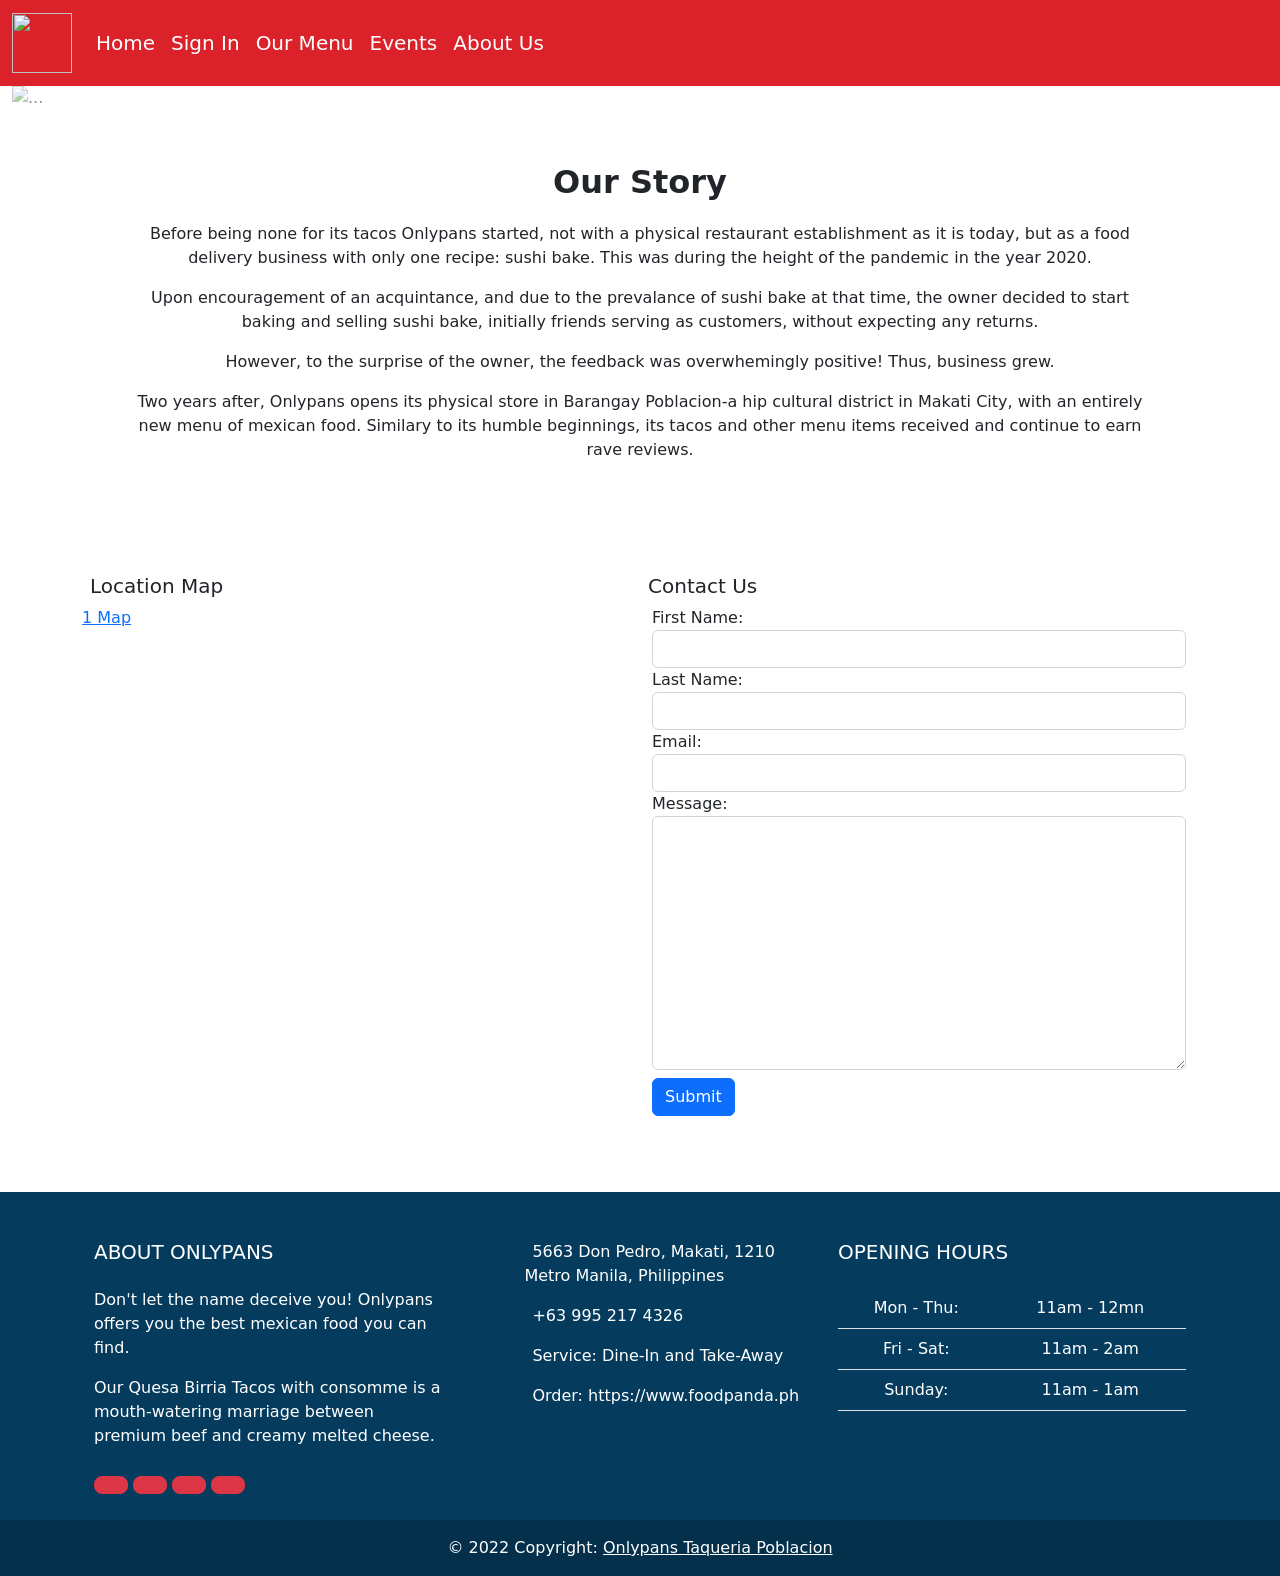
==== aboutUs.html @ 5bea22d4 "Add files via upload" ====
<!DOCTYPE html>
<html lang="en">

<head>
    <meta charset="UTF-8">
    <meta http-equiv="X-UA-Compatible" content="IE=edge">
    <meta name="viewport" content="width=device-width, initial-scale=1.0">
    <link rel="stylesheet" href="/css/bootstrap.css">
    <link rel="preconnect" href="https://fonts.googleapis.com">
    <link rel="preconnect" href="https://fonts.gstatic.com" crossorigin>
    <link rel="stylesheet" href="/css/style.css">
    <link href="https://fonts.googleapis.com/css2?family=Merriweather:wght@700&display=swap" rel="stylesheet">
    <style>
        h1 {
            font-family: 'Merriweather', serif;
        }

        .navbar {
            background-color: #DB222A;
        }

        footer {
            background-color: #053c5e;
        }
    </style>
    <title>About Us</title>
</head>

<body>
    <nav class="navbar navbar-expand-lg sticky-top">
        <div class="container-fluid">
            <a class="navbar-brand" href="#"><img src="/img/onlypans profile picture.jpeg" alt="" width="60"
                    height="60"></a>
            <button class="navbar-toggler" type="button" data-bs-toggle="collapse" data-bs-target="#navbarText"
                aria-controls="navbarText" aria-expanded="false" aria-label="Toggle navigation">
                <span class="navbar-toggler-icon"></span>
            </button>
            <div class="collapse navbar-collapse" id="navbarText">
                <ul class="navbar-nav me-auto mb-2 mb-lg-0 fs-5">
                    <li class="nav-item">
                        <a class="nav-link text-white" aria-current="page" href="/home.html" active>Home</a>
                    </li>
                    <li class="nav-item">
                        <a class="nav-link text-white" aria-current="page" href="#" active>Sign In</a>
                    </li>
                    <li class="nav-item">
                        <a class="nav-link active text-white" aria-current="page" href="/menu.html">Our Menu</a>
                    </li>
                    <li class="nav-item">
                        <a class="nav-link text-white" href="/events.html">Events</a>
                    </li>
                    <li class="nav-item">
                        <a class="nav-link text-white" href="/aboutUs.html">About Us</a>
                    </li>
                </ul>
                <span class="navbar-text">
                    <!-- Navbar text with an inline element -->
                </span>
            </div>
        </div>
    </nav>

    <div class="container-fluid">
        <div id="carouselExampleIndicators" class="carousel slide" data-bs-ride="true">
            <div class="carousel-indicators">
                <button type="button" data-bs-target="#carouselExampleIndicators" data-bs-slide-to="0" class="active"
                    aria-current="true" aria-label="Slide 1"></button>
                <button type="button" data-bs-target="#carouselExampleIndicators" data-bs-slide-to="1"
                    aria-label="Slide 2"></button>
                <button type="button" data-bs-target="#carouselExampleIndicators" data-bs-slide-to="2"
                    aria-label="Slide 3"></button>
            </div>
            <div class="carousel-inner">
                <div class="carousel-item active">
                    <img src="/img/About Us 1  resized.png" class="d-block w-100 opacity-50" alt="...">
                </div>
                <div class="carousel-item">
                    <img src="/img/About Us 2 resized.png" class="d-block w-100 opacity-50" alt="...">
                </div>
                <!-- <div class="carousel-item">
                    <img src="..." class="d-block w-100" alt="...">
                </div> -->
            </div>
            <button class="carousel-control-prev" type="button" data-bs-target="#carouselExampleIndicators"
                data-bs-slide="prev">
                <span class="carousel-control-prev-icon" aria-hidden="true"></span>
                <span class="visually-hidden">Previous</span>
            </button>
            <button class="carousel-control-next" type="button" data-bs-target="#carouselExampleIndicators"
                data-bs-slide="next">
                <span class="carousel-control-next-icon" aria-hidden="true"></span>
                <span class="visually-hidden">Next</span>
            </button>
        </div>
    </div>
    <div class="container">
        <div class="text-center mb-5 p-5">
            <p class="fw-bold fs-2">Our Story</p>
            <p>Before being none for its tacos Onlypans started, not with a physical restaurant establishment as it is
                today, but as a food delivery business with only one recipe: sushi bake. This was during the height of
                the pandemic in the year 2020.</p>
            <p>Upon encouragement of an acquintance, and due to the prevalance of sushi bake at that time, the owner
                decided to start baking and selling sushi bake, initially friends serving as customers, without
                expecting any returns.</p>
            <p>However, to the surprise of the owner, the feedback was overwhemingly positive! Thus, business grew.</p>
            <p>Two years after, Onlypans opens its physical store in Barangay Poblacion-a hip cultural district in
                Makati City, with an entirely new menu of mexican food. Similary to its humble beginnings, its tacos and
                other menu items received and continue to earn rave reviews.
            </p>
        </div>
    </div>


    <div class="container mt-5 mb-5">
        <div class="row g-0 d-flex flex-lg-row flex-md-column flex-sm-column flex-lg-nowrap">
            <div class="col-12 border-1 border-dark flex-fill">
                <h5 class="fs-5  mx-2"> Location Map</h5>
                <div id="wrapper-9cd199b9cc5410cd3b1ad21cab2e54d3">
                    <div id="map-9cd199b9cc5410cd3b1ad21cab2e54d3"></div>
                    <script>(function () {
                            var setting = { "height": 515, "width": 700, "zoom": 17, "queryString": "Onlypans Taqueria Poblacion, Don Pedro, Makati, Metro Manila, Philippines", "place_id": "ChIJR1QdTGvJlzMRNTpNSxJf3b0", "satellite": false, "centerCoord": [14.56367275412575, 121.03144495000001], "cid": "0xbddd5f124b4d3a35", "lang": "en", "cityUrl": "/philippines/manila", "cityAnchorText": "Map of Manila, Luzon, Philippines", "id": "map-9cd199b9cc5410cd3b1ad21cab2e54d3", "embed_id": "800686" };
                            var d = document;
                            var s = d.createElement('script');
                            s.src = 'https://1map.com/js/script-for-user.js?embed_id=800686';
                            s.async = true;
                            s.onload = function (e) {
                                window.OneMap.initMap(setting)
                            };
                            var to = d.getElementsByTagName('script')[0];
                            to.parentNode.insertBefore(s, to);
                        })();</script><a href="https://1map.com/map-embed">1 Map</a>
                </div>
            </div>
            <div class="col-12 border-1 border-dark flex-fill">
                <div class="col border-1 border-dark">
                    <h5 class="fs-5 ms-2"> Contact Us</h5>
                    <div class="container mt-2">
                        <form action="https://formspree.io/f/xvoygrjr" id="test-form" method="POST">
                            <div class="form-group">
                                <label for="firstName">First Name:</label>
                                <input class="form-control" type="text" id="firstName" name="firstName">
                            </div>
                            <div class="form-group">
                                <label for="lastName">Last Name:</label>
                                <input class="form-control" type="text" id="lastName" name="lastName">
                            </div>
                            <div class="form-group">
                                <label for="email">Email:</label>
                                <input class="form-control" type="email" id="email" name="email">
                            </div>
                            <div class="form-group">
                                <label for="message">Message:</label>
                                <textarea class="form-control" name="message" id="message" rows="10"
                                    maxlength="200"></textarea>
                            </div>
                            <button class="btn btn-primary mt-2" id="test-form-submit">Submit</button>
                        </form>
                        <div id="status" class="mt-2 text-center"></div>
                    </div>
                </div>
            </div>
        </div>
    </div>


    <!-- Remove the container if you want to extend the Footer to full width. -->
    <div>
        <footer class="text-white text-center text-lg-start">
            <!-- Grid container -->
            <div class="container p-4">
                <!--Grid row-->
                <div class="row mt-4">
                    <!--Grid column-->
                    <div class="col-lg-4 col-md-12 mb-4 mb-md-0">
                        <h5 class="text-uppercase mb-4">About Onlypans</h5>

                        <p>
                            Don't let the name deceive you! Onlypans offers you the best mexican food you can find.
                        </p>

                        <p>
                            Our Quesa Birria Tacos with consomme is a mouth-watering marriage between premium beef
                            and
                            creamy melted cheese.
                        </p>

                        <div class="mt-4">
                            <!-- Facebook -->
                            <a type="button" class="btn btn-floating btn-danger btn-lg"><i
                                    class="fab fa-facebook-f"></i></a>
                            <!-- Dribbble -->
                            <a type="button" class="btn btn-floating btn-danger btn-lg"><i
                                    class="fab fa-dribbble"></i></a>
                            <!-- Twitter -->
                            <a type="button" class="btn btn-floating btn-danger btn-lg"><i
                                    class="fab fa-twitter"></i></a>
                            <!-- Google + -->
                            <a type="button" class="btn btn-floating btn-danger btn-lg"><i
                                    class="fab fa-google-plus-g"></i></a>
                            <!-- Linkedin -->
                        </div>
                    </div>
                    <!--Grid column-->

                    <!--Grid column-->
                    <div class="col-lg-4 col-md-6 mb-4 mb-md-0">
                        <!-- <h5 class="text-uppercase mb-4 pb-1">Search something</h5>

                        <div class="form-outline form-white mb-4">
                            <input type="text" id="formControlLg" class="form-control form-control-lg">
                            <label class="form-label" for="formControlLg" style="margin-left: 0px;">Search</label>
                            <div class="form-notch">
                                <div class="form-notch-leading" style="width: 9px;"></div>
                                <div class="form-notch-middle" style="width: 48.8px;"></div>
                                <div class="form-notch-trailing"></div>
                            </div>
                        </div> -->

                        <ul class="fa-ul" style="margin-left: 1.65em; list-style: none;">
                            <li class="mb-3">
                                <span class="fa-li"><i class="fas fa-home"></i></span><span class="ms-2">5663 Don
                                    Pedro, Makati, 1210 Metro Manila, Philippines</span>
                            </li>
                            <li class="mb-3">
                                <span class="fa-li"><i class="fas fa-envelope"></i></span><span class="ms-2">+63 995
                                    217
                                    4326</span>
                            </li>
                            <li class="mb-3">
                                <span class="fa-li"><i class="fas fa-phone"></i></span><span class="ms-2">Service:
                                    Dine-In and Take-Away
                            </li>
                            <li class="mb-3">
                                <span class="fa-li"><i class="fas fa-print"></i></span><span class="ms-2">Order:
                                    https://www.foodpanda.ph</span>
                            </li>
                        </ul>
                    </div>
                    <!--Grid column-->

                    <!--Grid column-->
                    <div class="col-lg-4 col-md-6 mb-4 mb-md-0">
                        <h5 class="text-uppercase mb-4">Opening hours</h5>

                        <table class="table text-center text-white">
                            <tbody class="font-weight-normal">
                                <tr>
                                    <td>Mon - Thu:</td>
                                    <td>11am - 12mn</td>
                                </tr>
                                <tr>
                                    <td>Fri - Sat:</td>
                                    <td>11am - 2am</td>
                                </tr>
                                <tr>
                                    <td>Sunday:</td>
                                    <td>11am - 1am</td>
                                </tr>
                            </tbody>
                        </table>
                    </div>
                    <!--Grid column-->
                </div>
                <!--Grid row-->
            </div>
            <!-- Grid container -->

            <!-- Copyright -->
            <div class="text-center p-3" style="background-color: rgba(0, 0, 0, 0.2);">
                © 2022 Copyright:
                <a class="text-white" href="https://www.facebook.com/onlypansph/photos/?ref=page_internal">Onlypans
                    Taqueria
                    Poblacion</a>
            </div>
            <!-- Copyright -->
        </footer>

    </div>
    <!-- End of .container -->

    <script src="/js/bootstrap.min.js"></script>
    <script src="js/main.js"></script>
</body>

</html>
---- css/style.css ----
/* body {
    background-color: #FCF8E8;
}

.nobackground {
    background-color: #FCF8E8;
} */


h1 {
    font-family: 'Roboto Condensed', sans-serif;
}

.text {
    font-size: 25px;
    font-family: Impact, Haettenschweiler, 'Arial Narrow Bold', sans-serif;
}

.moreText {
    display: none;
}

.read-more-btn {
    padding: 15px 60px;
}

.text.show-more .moreText {
    display: inline;
}

.text.show-more .dots {
    display: none;
}

/* read more style end here */

/* status message style start */
#status {
    padding: 10px;
    border-radius: 10px;
    opacity: 0;
}

#status.success {
    background-color: rgb(211, 250, 153);
    color: green;
    animation: status 4s ease forwards;
}

#status.error {
    background-color: rgb(250, 150, 153);
    color: red;
    animation: status 4s ease forwards;
}

@keyframes status {
    0% {
        opacity: 5;
    }

    25% {
        opacity: 4;
    }

    50% {
        opacity: 3;
    }

    75% {
        opacity: 2;
    }

    100% {
        opacity: 0;
    }
}

.content_img {
    position: relative;
    float: left;

}

.card-body div {
    position: absolute;
    bottom: 0;
    right: 0;
    background: black;
    color: white;
    margin-bottom: 10px;
    font-family: sans-serif;
    opacity: 0;
    visibility: hidden;
    -webkit-transition: visibility 0s, opacity 0.5s linear;
    transition: visibility 0s, opacity 0.5s;
}

.content_img:hover {
    cursor: pointer;
}

.card-body:hover div {
    padding: 15px 15px;
    visibility: visible;
    opacity: 0.7;
}


1st .card {
    border-radius: 4px;
    background: #fff;
    box-shadow: 0 6px 10px rgba(0, 0, 0, .08), 0 0 6px rgba(0, 0, 0, .05);
    transition: .3s transform cubic-bezier(.155, 1.105, .295, 1.12), .3s box-shadow, .3s -webkit-transform cubic-bezier(.155, 1.105, .295, 1.12);
    padding: 14px 80px 18px 36px;
    cursor: pointer;
}

.card:hover {
    transform: scale(1.05);
    box-shadow: 0 10px 20px rgba(0, 0, 0, .12), 0 4px 8px rgba(0, 0, 0, .06);
}

/* 2nd  */

/* .card {
    border: 0px;
} */

.cardI {
    transition: 0.5s;
    cursor: pointer;
    border: 0px;
}

.card-title {
    font-size: 15px;
    transition: 1s;
    cursor: pointer;
}

.card-title i {
    font-size: 15px;
    transition: 1s;
    cursor: pointer;
    color: #ffa710
}

.card-title i:hover {
    transform: scale(1.25) rotate(100deg);
    color: #18d4ca;

}

.cardI:hover {
    transform: scale(1.05);
    box-shadow: 10px 10px 15px rgba(0, 0, 0, 0.3);
}

/* .card-text {
    height: 80px;
} */

.cardI::before,
.cardI::after {
    position: absolute;
    top: 0;
    right: 0;
    bottom: 0;
    left: 0;
    transform: scale3d(0, 0, 1);
    transition: transform .3s ease-out 0s;
    background: rgba(255, 255, 255, 0.1);
    content: '';
    pointer-events: none;
}

.cardI::before {
    transform-origin: left top;
}

.cardI::after {
    transform-origin: right bottom;
}

.cardI:hover::before,
.cardI:hover::after,
.cardI:focus::before,
.cardI:focus::after {
    transform: scale3d(1, 1, 1);
}

.card-body {
    border-radius: 10%;
}
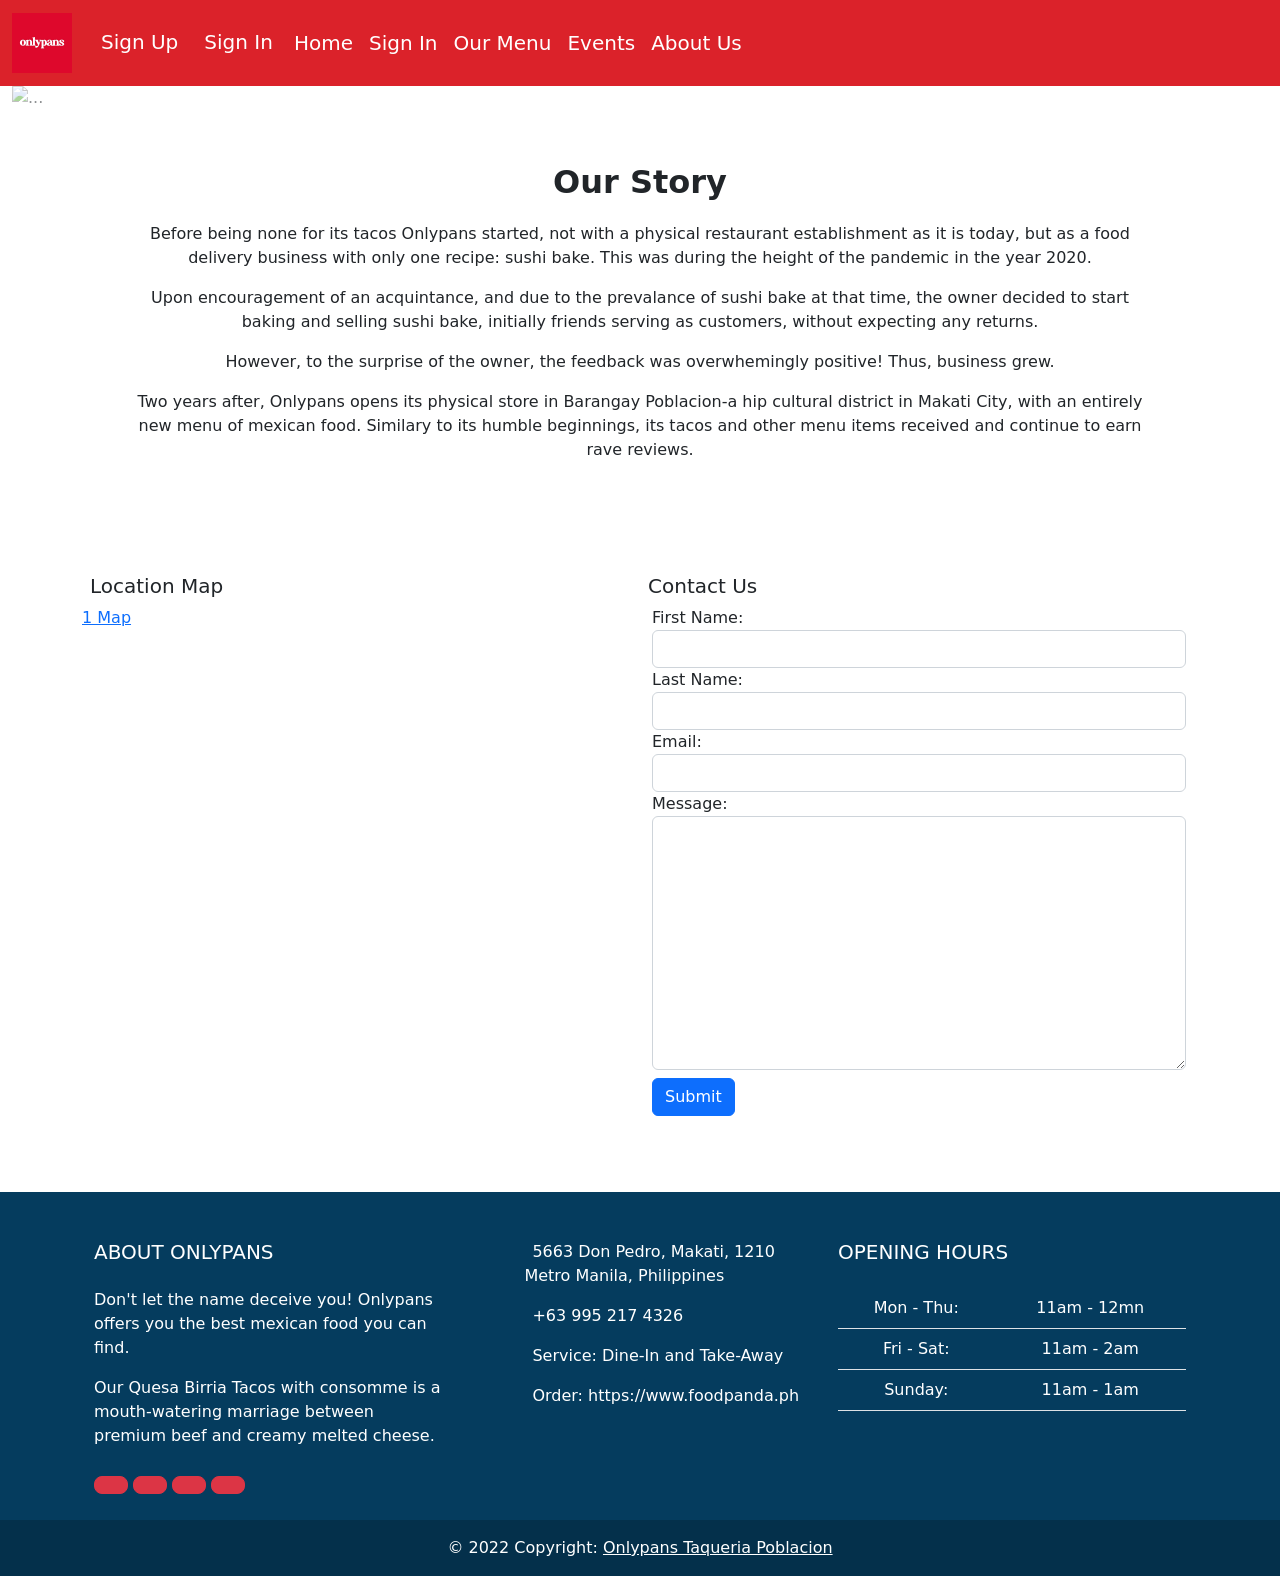
==== commit 42a7769f: "editing menuBackUp file" ====
--- a/aboutUs.html
+++ b/aboutUs.html
@@ -38,7 +38,19 @@
             <div class="collapse navbar-collapse" id="navbarText">
                 <ul class="navbar-nav me-auto mb-2 mb-lg-0 fs-5">
                     <li class="nav-item">
-                        <a class="nav-link text-white" aria-current="page" href="/home.html" active>Home</a>
+                        <button type="button" class="btn text-white fs-5" data-bs-toggle="modal"
+                            data-bs-target="#signUpModal">
+                            Sign Up
+                        </button>
+                    </li>
+                    <li class="nav-item">
+                        <button type="button" class="btn text-white fs-5" data-bs-toggle="modal"
+                            data-bs-target="#signInModal">
+                            Sign In
+                        </button>
+                    </li>
+                    <li class="nav-item">
+                        <a class="nav-link active text-white" aria-current="page" href="/index.html">Home</a>
                     </li>
                     <li class="nav-item">
                         <a class="nav-link text-white" aria-current="page" href="#" active>Sign In</a>
